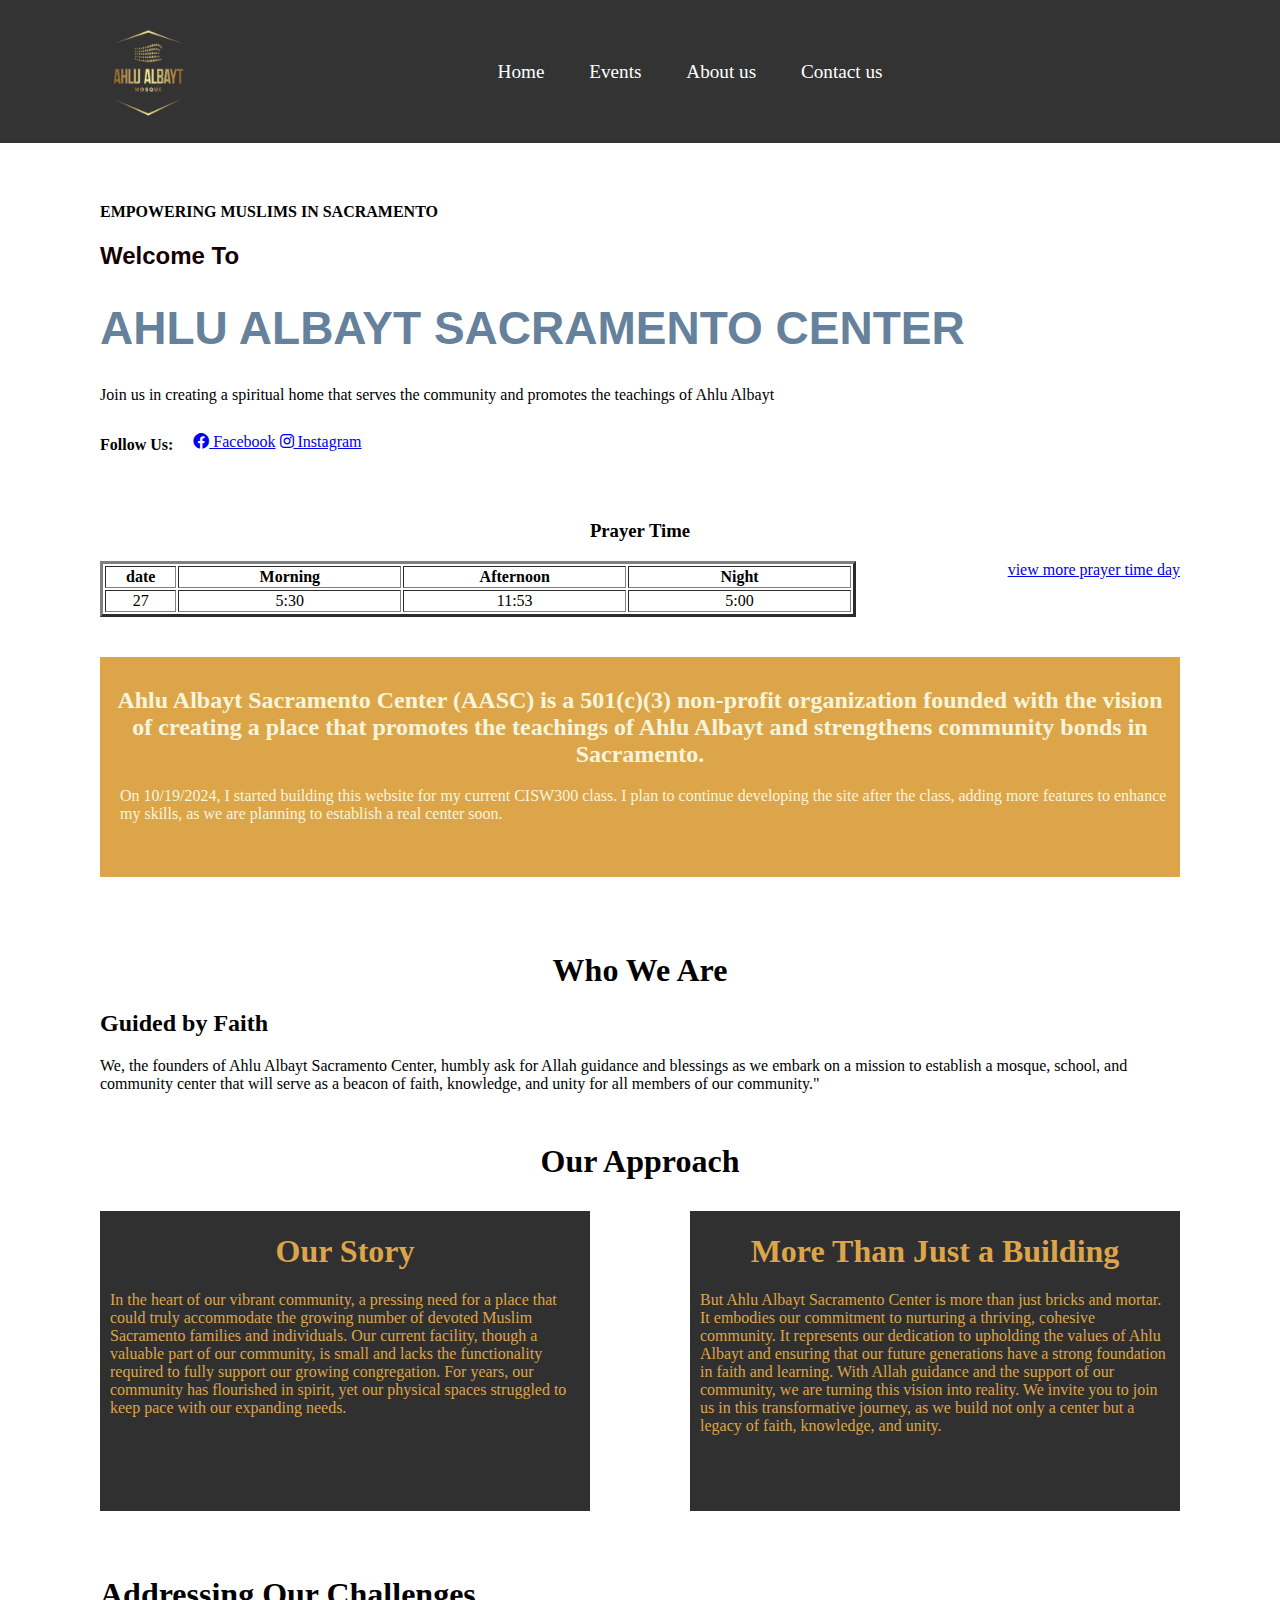
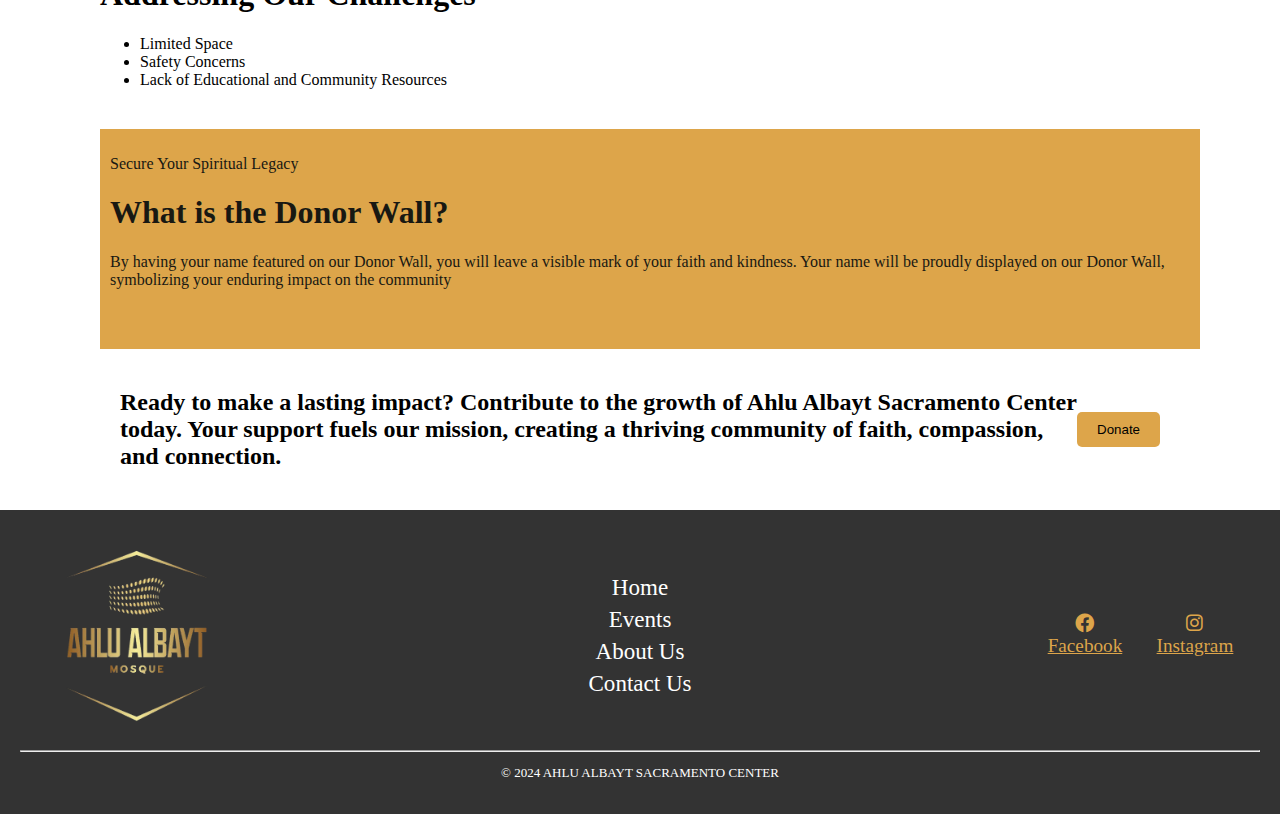
==== index.html @ 254f3879 "init" ====
<!DOCTYPE html>
<html>
<head>
    <!-- this is the link for all social media icons  -->
    <link rel="stylesheet" href="https://cdnjs.cloudflare.com/ajax/libs/font-awesome/6.0.0-beta3/css/all.min.css">

    <link rel="stylesheet" href="style.css">
</head >
<body style="margin: 0; padding: 0;">
    <header>
        <div style="display: flex; align-items: center; justify-content: space-between;padding: 10px 100px;">
            <img src="logo.png" alt="My Logo" id="logo">
            <nav style="flex: 1; display: flex; justify-content: center;">
                 <ul>
                    <li>
                        <a href="index.html"> Home </a>
                    </li>
                    <li>
                        <a href="event.html"> Events </a>
                    </li>
                    <li>
                        <a href="about.html"> About us </a>
                    </li>
                    <li>
                        <a href="contact.html"> Contact us</a>
                    </li>
                </ul>
            </nav>
        </div>
    </header>
    <main style="padding: 0px 100px;">
        <h4 style="margin-top: 60px; text-align: left;">EMPOWERING MUSLIMS IN SACRAMENTO</h4>
        <h2 style="color: rgb(20, 1, 1);font-family:'Franklin Gothic Medium', 'Arial Narrow', Arial, sans-serif" > 
            Welcome To</h2>
        <h1 style="color: rgb(101, 129, 156);font-family: 'Franklin Gothic Medium', 'Arial Narrow', Arial, sans-serif; font-size: 46px;" > 
           AHLU ALBAYT SACRAMENTO CENTER</h1>
        <div>
            <div>
                <p>Join us in creating a spiritual home that serves the community and promotes the teachings of Ahlu Albayt</p>
                <div style="display: flex; flex-direction: row;">
                    <p><strong>Follow Us:</strong></p>
                    <div style="margin-top: 13px; margin-left: 20px;">
                        <a href="https://www.facebook.com/"><i class="fab fa-facebook"></i> Facebook</a>
                        <a href="https://www.instagram.com/"><i class="fab fa-instagram"></i> Instagram</a>
                    </div>
                </div>
            </div>

            <div>
                <h3 style="text-align:center; margin-top: 50px;">Prayer Time</h3>

                <div style="display: flex; flex-direction: row; justify-content: space-between;">
                    <table border="3">
                        <tr>
                            <th style="width: 10px;">date</th>
                            <th>Morning</th>
                            <th>Afternoon</th>
                            <th>Night</th>  
                        </tr>
                        <tr>
                            <td>27</td>
                            <td>5:30</td>
                            <td>11:53</td>
                            <td>5:00</td>
                        </tr>
                    
                    </table>
                    <a href="prayer_time.html">view more prayer time day</a>
                </div>
            </div>

            <div style="display: flex;justify-content: space-between;">
                <div id="mydiv">
                    <h2 style="text-align: center;">
                        Ahlu Albayt Sacramento Center (AASC) is a 501(c)(3) non-profit organization founded with the vision of creating a place that promotes the teachings of Ahlu Albayt and strengthens community bonds in Sacramento.
                    </h2>
                    <p style="margin: 0px 0px 90px 10px;">
                        On 10/19/2024, I started building this website for my current CISW300 class. I plan to continue developing the site after the class, adding more features to enhance my skills, as we are planning to establish a real center soon.
                    </p>
                </div>
            </div>
            <div style="margin-top: 60px;">
                <div>
                    <h1 style="text-align: center;">Who We Are</h1>
                </div>
                <div>
                    <h2> Guided by Faith</h2> 
                    <p>We, the founders of Ahlu Albayt Sacramento Center, humbly ask for Allah guidance and blessings as we embark on a mission to establish a mosque, school, and community center that will serve as a beacon of faith, knowledge, and unity for all members of our community."</p>
                </div>
            </div>
            <div style="margin-top: 50px; margin-bottom: 50px;">
                <div>
                    <h1 style="text-align: center;">Our Approach</h1>
                </div>
                <div style="display: flex; flex-direction: row;">
                <div id="mydiv2">
                  <h1 style="text-align: center;">Our Story</h1>
                  <p style="margin: 10px;">In the heart of our vibrant community, a pressing need for a place that could truly accommodate the growing number of devoted Muslim Sacramento families and individuals. Our current facility, though a valuable part of our community, is small and lacks the functionality required to fully support our growing congregation. For years, our community has flourished in spirit, yet our physical spaces struggled to keep pace with our expanding needs.</p>
                </div>
                <div id="mydiv3">
                    <h1 style="text-align: center;">More Than Just a Building</h1>
                    <p style="margin: 10px;">
                        But Ahlu Albayt Sacramento Center is more than just bricks and mortar. It embodies our commitment to nurturing a thriving, cohesive community. It represents our dedication to upholding the values of Ahlu Albayt and ensuring that our future generations have a strong foundation in faith and learning.
                        With Allah guidance and the support of our community, we are turning this vision into reality. We invite you to join us in this transformative journey, as we build not only a center but a legacy of faith, knowledge, and unity.
                    </p>
                </div>
                </div>
            </div>
            <div>
                <h1>Addressing Our Challenges</h1>
                <ul>
                    <li>
                        Limited Space
                    </li>
                    <li>
                        Safety Concerns
                    </li>
                    <li>
                        Lack of Educational and Community Resources
                    </li>
                </ul>
            </div>
            <div id="mydiv4">
                <p>Secure Your Spiritual Legacy</p>
                <h1>What is the Donor Wall?</h1>
                <p>By having your name featured on our Donor Wall, you will leave a visible mark of your faith and kindness. Your name will be proudly displayed on our Donor Wall, symbolizing your enduring impact on the community</p>
            </div>
            <div id="mydiv5">
                <h2>Ready to make a lasting impact? Contribute to the growth of Ahlu Albayt Sacramento Center today. Your support fuels our mission, creating a thriving community of faith, compassion, and connection.
                </h2>
                <button onclick="alert('Donation Page - Comming Soon')">Donate</button>
            </div>
        </div>
    </main>
    <footer style="padding: 20px;">
        <div id="footer-container">
            
            <!-- Left: Footer Text -->
            <div id="footer-text">
                <img src="logo.png" alt="My Logo" id="footer-logo">
                <!-- <p>&copy; 2024 AHLU ALBAYT SACRAMENTO CENTER</p> -->
            </div>
    
            <!-- Center: Footer Links -->
            <nav id="footer-links">
                <ul>
                    <li><a href="index.html">Home</a></li>
                    <li><a href="event.html">Events</a></li>
                    <li><a href="about.html">About Us</a></li>
                    <li><a href="contact.html">Contact Us</a></li>
                </ul>
            </nav>
    
            <!-- Right: Social Media Links -->
            <div id="footer-social">
                <a style="color:  #dda54a;" href="https://www.facebook.com/"><i class="fab fa-facebook"></i> Facebook</a>
                <a style="color:  #dda54a;" href="https://www.instagram.com/"><i class="fab fa-instagram"></i> Instagram</a>
            </div>
 
        </div>
        <hr>
        <p style="font-size: small;">&copy; 2024 AHLU ALBAYT SACRAMENTO CENTER</p>
    </footer>
</body>
</html>
---- style.css ----
header {
    text-align: center;
    background: #333;
    color: #fff;
    padding: 10px 0;
}
nav ul{
    list-style-type: none;
    padding: 0;
}
nav ul li{
    display: inline;
    margin: 0 20px;
}
nav ul li a {
    color: #fff;
    text-decoration: none;
    font-size:larger;
}
footer {
    text-align: center;
    padding: 10px 0;
    background: #333;
    color: #fff;
    font-size:larger;
}
#mydiv{
    background-color: #dda54a;
    color: beige;
    margin-top: 40px;
    margin-bottom: 15px;
    padding: 10px;
    width: 100%;
    height: 200px;

}
table {
    width: 70%;
    height: 40%;
}
th {
    width: 100px;
    text-align: center;
}
td {
    text-align: center;
    vertical-align: top;
}
#mydiv2{
    background-color: rgba(0, 0, 0, 0.81);
    color: #dda54a ;
    margin-top: 10px;
    margin-bottom: 15px;
    margin-right: 50px;
    width: 50%;
    height: 300px;
}
#mydiv3 {
    background-color: rgba(0, 0, 0, 0.81);
    color: #dda54a ;
    margin-top: 10px;
    margin-bottom: 15px;
    margin-left: 50px;
    width: 50%;
    height: 300px
}
#mydiv4{
    background-color: #dda54a ;
    color: rgb(24, 24, 18);
    margin-top: 40px;
    margin-bottom: 15px;
    margin-left: 0px;
    padding: 10px;
    width: 100%;
    height: 200px
}
#mydiv5 {
    display: flex;
    align-items: center; /* Vertically center */
    justify-content: space-between; /* Adjust as needed */
    margin: 20px; /* Add some margin */
}
button {
    padding: 10px 20px;
    background-color: #dda54a ;
    color: black;
    border: none;
    border-radius: 5px;
    cursor: pointer;
}
#footer-container {
    display: flex;
    justify-content: space-between;
    align-items: center;
    max-width: 1200px;
    margin: 0 auto;
}
#footer-text {
    text-align: left;
}
#footer-links {
    flex: 4;
    display: flex;
    justify-content: center;
}
#footer-links ul {
    display: flex; /* Display links in a row */
    gap: 5px;
    flex-direction: column;
    list-style: none;
}
#footer-social {
    flex: 1;
    display: flex;
    justify-content: flex-end;
    gap: 20px;
}
#logo {
    width: 100px;
    height: auto;
}
#footer-logo {
    width: 200px;
    height: auto;
}
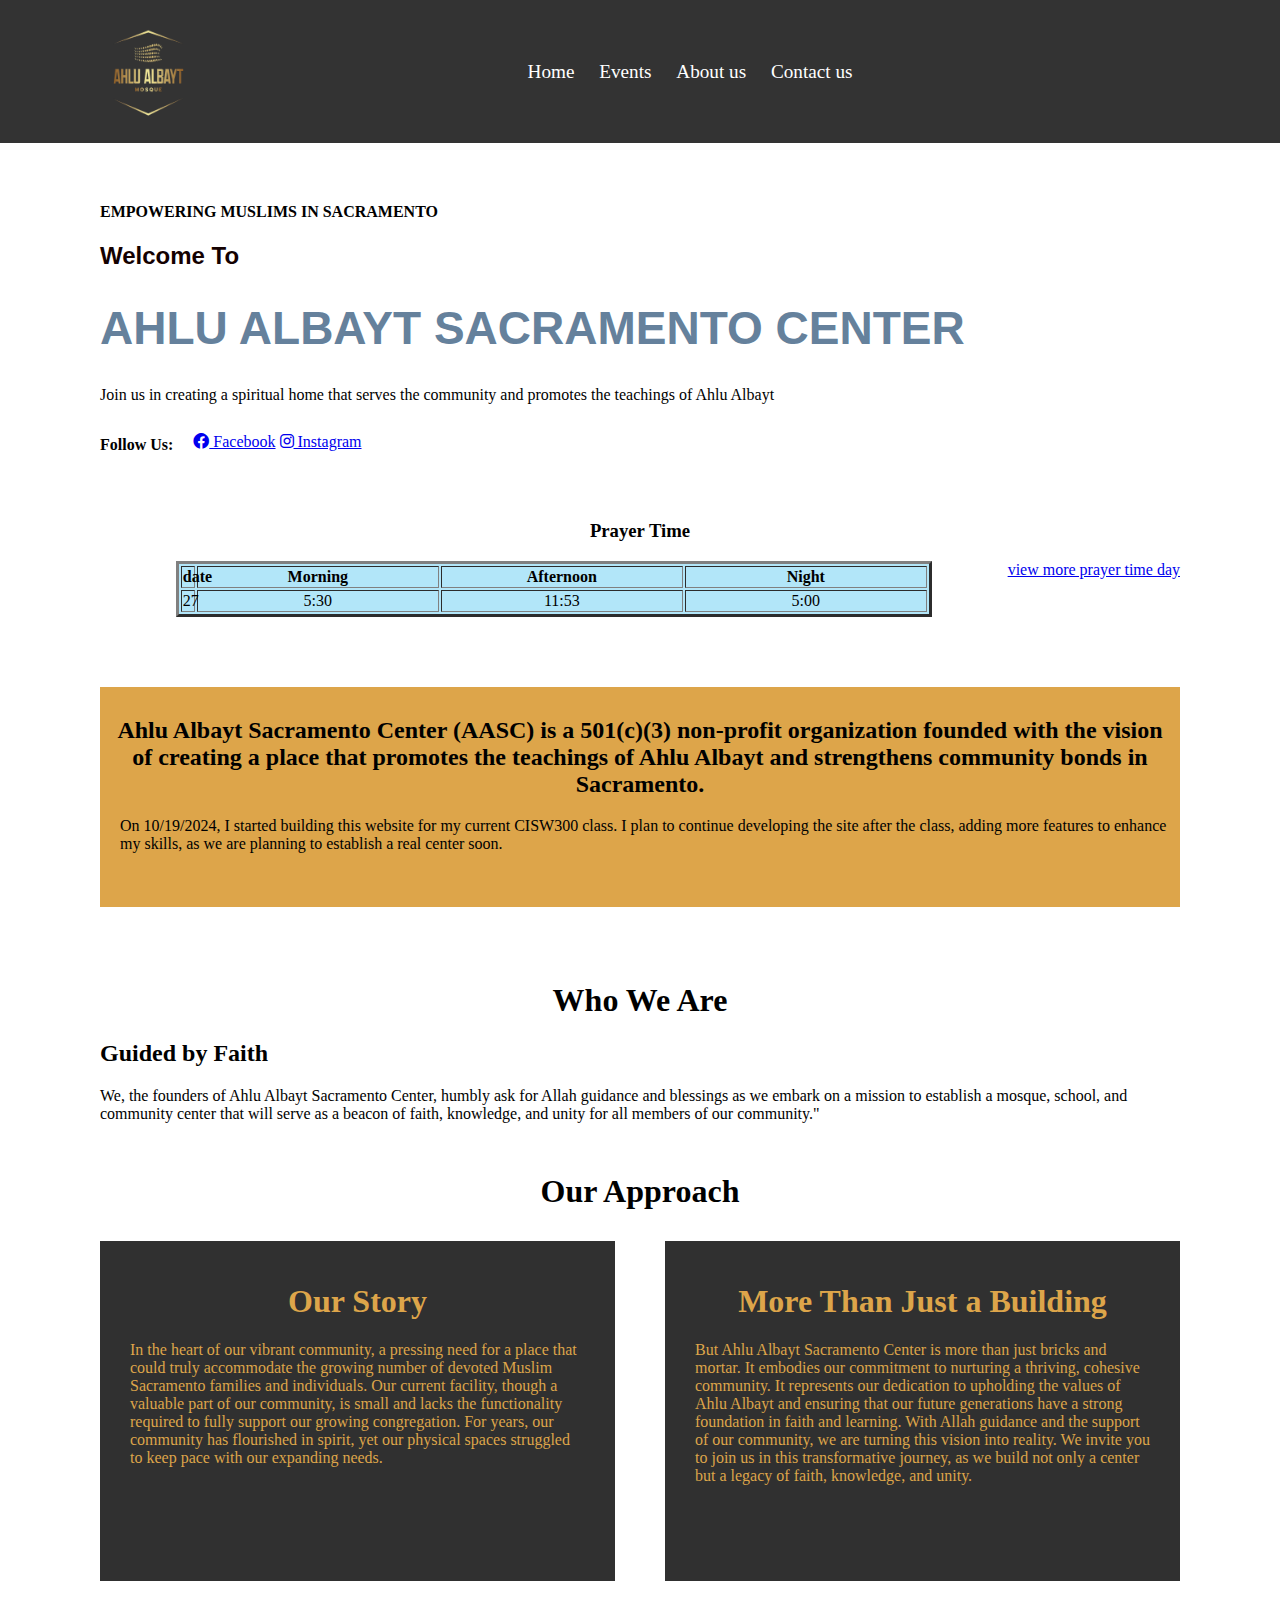
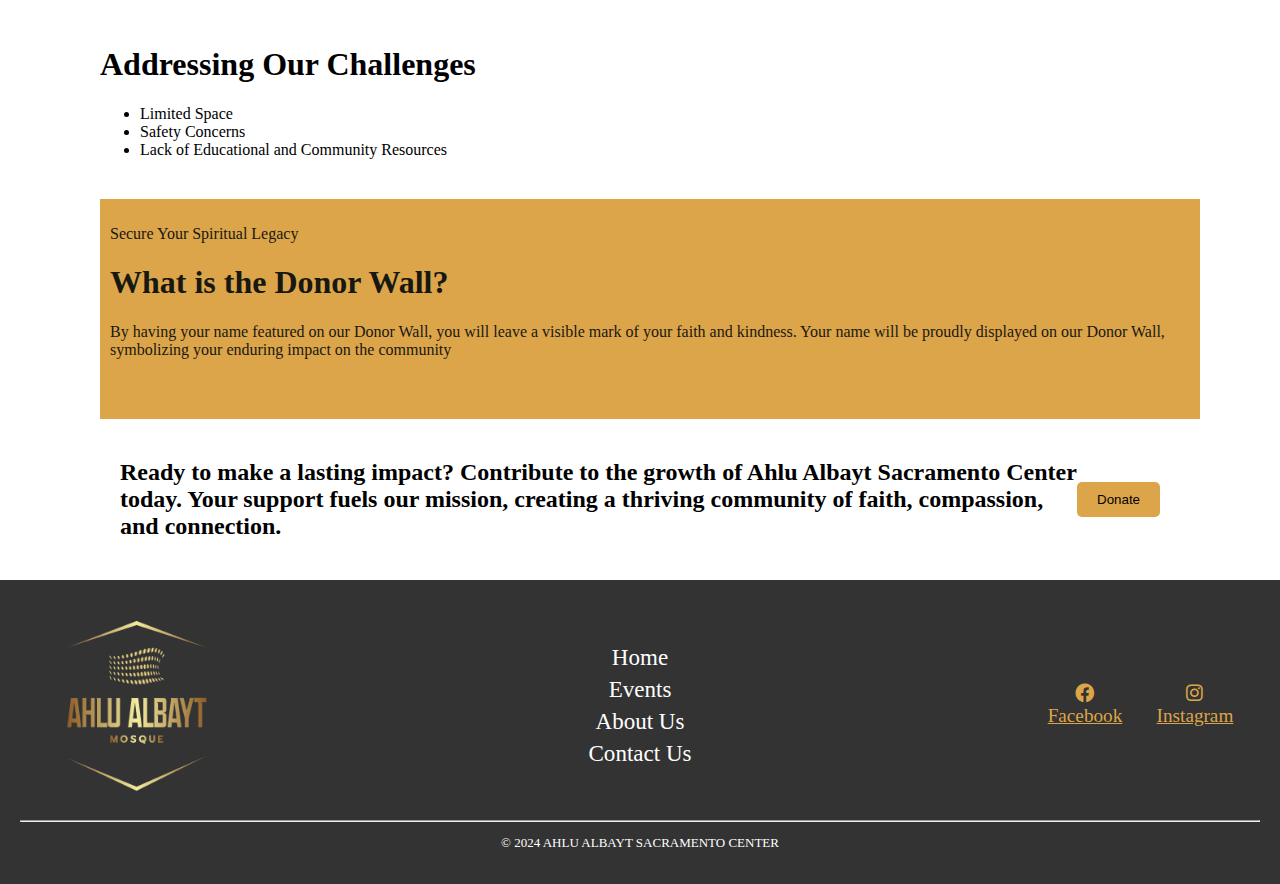
==== commit 7e638ce1: "debug: move all css into style.css" ====
--- a/index.html
+++ b/index.html
@@ -3,7 +3,6 @@
 <head>
     <!-- this is the link for all social media icons  -->
     <link rel="stylesheet" href="https://cdnjs.cloudflare.com/ajax/libs/font-awesome/6.0.0-beta3/css/all.min.css">
-
     <link rel="stylesheet" href="style.css">
 </head >
 <body style="margin: 0; padding: 0;">
--- a/style.css
+++ b/style.css
@@ -4,90 +4,94 @@
     color: #fff;
     padding: 10px 0;
 }
-nav ul{
+
+nav ul {
     list-style-type: none;
     padding: 0;
 }
-nav ul li{
+
+nav ul li {
     display: inline;
-    margin: 0 20px;
-}
+    margin: 0 10px;
+}
+
 nav ul li a {
     color: #fff;
     text-decoration: none;
-    font-size:larger;
-}
+    font-size: larger;
+}
+
 footer {
     text-align: center;
     padding: 10px 0;
     background: #333;
     color: #fff;
-    font-size:larger;
-}
-#mydiv{
+    font-size: larger;
+}
+
+#mydiv, #mydiv4 {
     background-color: #dda54a;
-    color: beige;
     margin-top: 40px;
     margin-bottom: 15px;
     padding: 10px;
     width: 100%;
     height: 200px;
-
-}
+}
+
+#mydiv4 {
+    color: rgb(24, 24, 18);
+}
+
 table {
     width: 70%;
     height: 40%;
-}
-th {
-    width: 100px;
-    text-align: center;
-}
-td {
+    margin-bottom: 30px;
+    margin-left: auto;
+    margin-right: auto;
+    background-color: rgba(138, 217, 246, 0.656);
+    table-layout: fixed;
+}
+
+th, td {
     text-align: center;
     vertical-align: top;
 }
-#mydiv2{
+
+#mydiv2, #mydiv3, #mydiv6, #mydiv7 {
     background-color: rgba(0, 0, 0, 0.81);
-    color: #dda54a ;
+    color: #dda54a;
     margin-top: 10px;
     margin-bottom: 15px;
-    margin-right: 50px;
     width: 50%;
     height: 300px;
-}
+    padding: 20px;
+}
+
 #mydiv3 {
-    background-color: rgba(0, 0, 0, 0.81);
-    color: #dda54a ;
-    margin-top: 10px;
-    margin-bottom: 15px;
     margin-left: 50px;
-    width: 50%;
-    height: 300px
-}
-#mydiv4{
-    background-color: #dda54a ;
-    color: rgb(24, 24, 18);
-    margin-top: 40px;
-    margin-bottom: 15px;
-    margin-left: 0px;
-    padding: 10px;
-    width: 100%;
-    height: 200px
-}
-#mydiv5 {
-    display: flex;
-    align-items: center; /* Vertically center */
-    justify-content: space-between; /* Adjust as needed */
-    margin: 20px; /* Add some margin */
-}
+}
+
+#mydiv5, #mydiv8 {
+    display: flex;
+    align-items: center;
+    justify-content: space-between;
+    margin: 20px;
+}
+
+#mydiv8 {
+    padding: 0 100px;
+    margin-bottom: 80px;
+}
+
 button {
     padding: 10px 20px;
-    background-color: #dda54a ;
+    background-color: #dda54a;
     color: black;
     border: none;
     border-radius: 5px;
     cursor: pointer;
 }
+
 #footer-container {
     display: flex;
     justify-content: space-between;
@@ -95,32 +99,150 @@
     max-width: 1200px;
     margin: 0 auto;
 }
+
 #footer-text {
     text-align: left;
 }
+
 #footer-links {
     flex: 4;
     display: flex;
     justify-content: center;
 }
+
 #footer-links ul {
-    display: flex; /* Display links in a row */
+    display: flex;
     gap: 5px;
     flex-direction: column;
     list-style: none;
 }
+
 #footer-social {
     flex: 1;
     display: flex;
     justify-content: flex-end;
     gap: 20px;
 }
+
+#logo, #footer-logo {
+    height: auto;
+}
+
 #logo {
     width: 100px;
-    height: auto;
-}
+}
+
 #footer-logo {
     width: 200px;
+}
+
+#div1, #div2, #div3, #div4 {
+    display: flex;
+    flex-direction: row;
+    gap: 10px;
+    padding: 10px;
+    background-color: bisque;
+    margin-bottom: 20px;
+}
+
+#section {
+    flex: 1;
+    text-align: center;
+    padding: 20px;
+    font-weight: bold;
+    color: rgb(22, 104, 146);
+}
+
+#section img {
+    width: 300px;
     height: auto;
-}
-
+    border-radius: 8px;
+}
+
+#contact {
+    display: flex;
+    flex-direction: row;
+    color: darkblue;
+    justify-content: space-between;
+    margin: 0 70px;
+}
+
+#contact-form {
+    max-width: 400px;
+    margin: 20px;
+    flex: 1;
+}
+
+#contact-form p {
+    margin: 5px 0;
+}
+
+#contact-form input, #contact-form textarea {
+    width: 100%;
+    padding: 8px;
+    margin: 8px 0;
+    border: 1px solid #ccc;
+    border-radius: 4px;
+}
+
+#contact-form textarea {
+    height: 150px;
+}
+
+#contact-form button {
+    margin-top: 20px;
+    padding: 10px 20px;
+    background-color: #9f9524;
+    color: #fff;
+    border: none;
+    border-radius: 4px;
+    cursor: pointer;
+}
+
+#contact-form button:hover {
+    background-color: #555;
+}
+
+#map {
+    margin: 20px auto;
+    width: 90%;
+    max-width: 600px;
+    flex: 1;
+    margin-top: 90px;
+}
+
+#info {
+    display: flex;
+    justify-content: space-between;
+    align-items: flex-start;
+    gap: 20px;
+}
+
+#icon {
+    width: 100px;
+    height: 100px;
+    border-radius: 50%;
+    background-color: #d3d3d3;
+    display: flex;
+    align-items: center;
+    justify-content: center;
+    font-size: 50px;
+    color: #000;
+}
+
+#top {
+    display: flex;
+    flex-direction: row;
+    margin-top: 30px;
+    background-color: white;
+    justify-content: space-between;
+    height: 100px;
+}
+
+#div-icon {
+    display: flex;
+    flex-direction: row;
+    gap: 20px;
+    margin-top: -14px;
+    margin-right: 100px;
+}
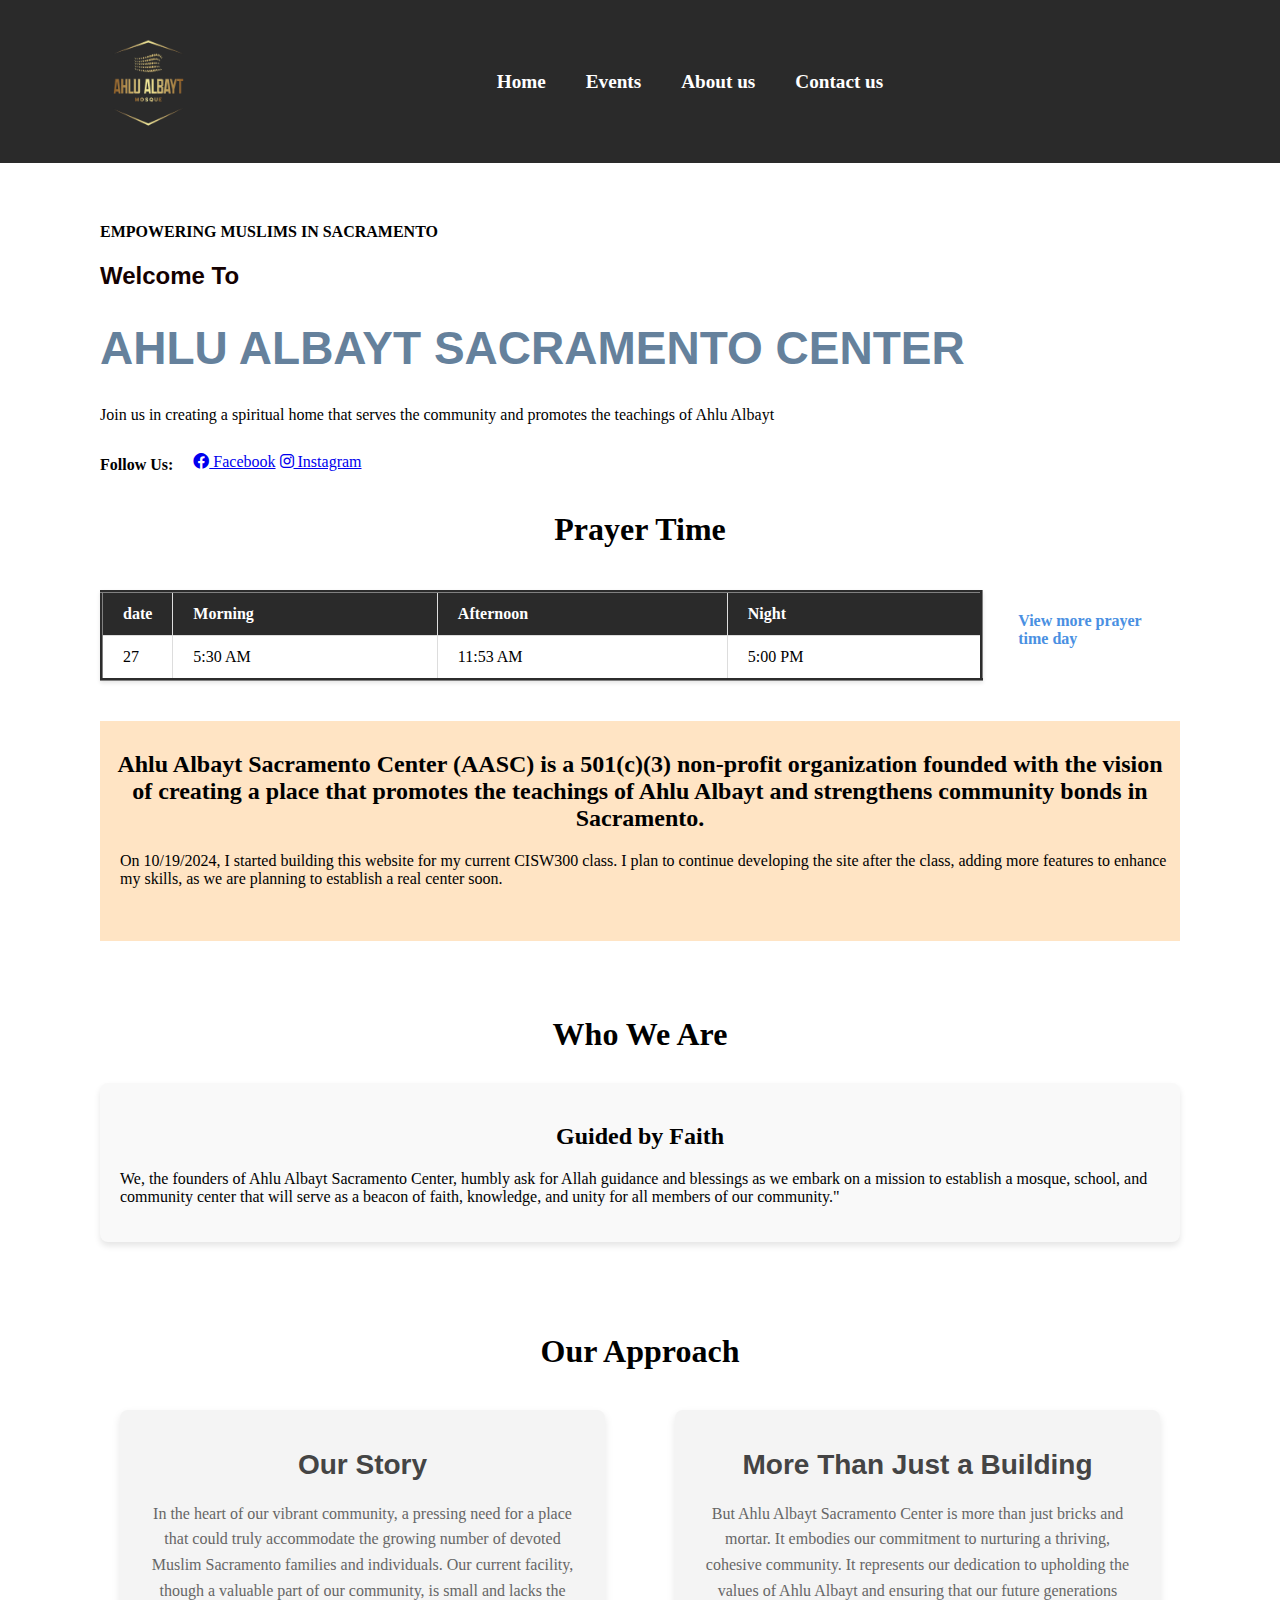
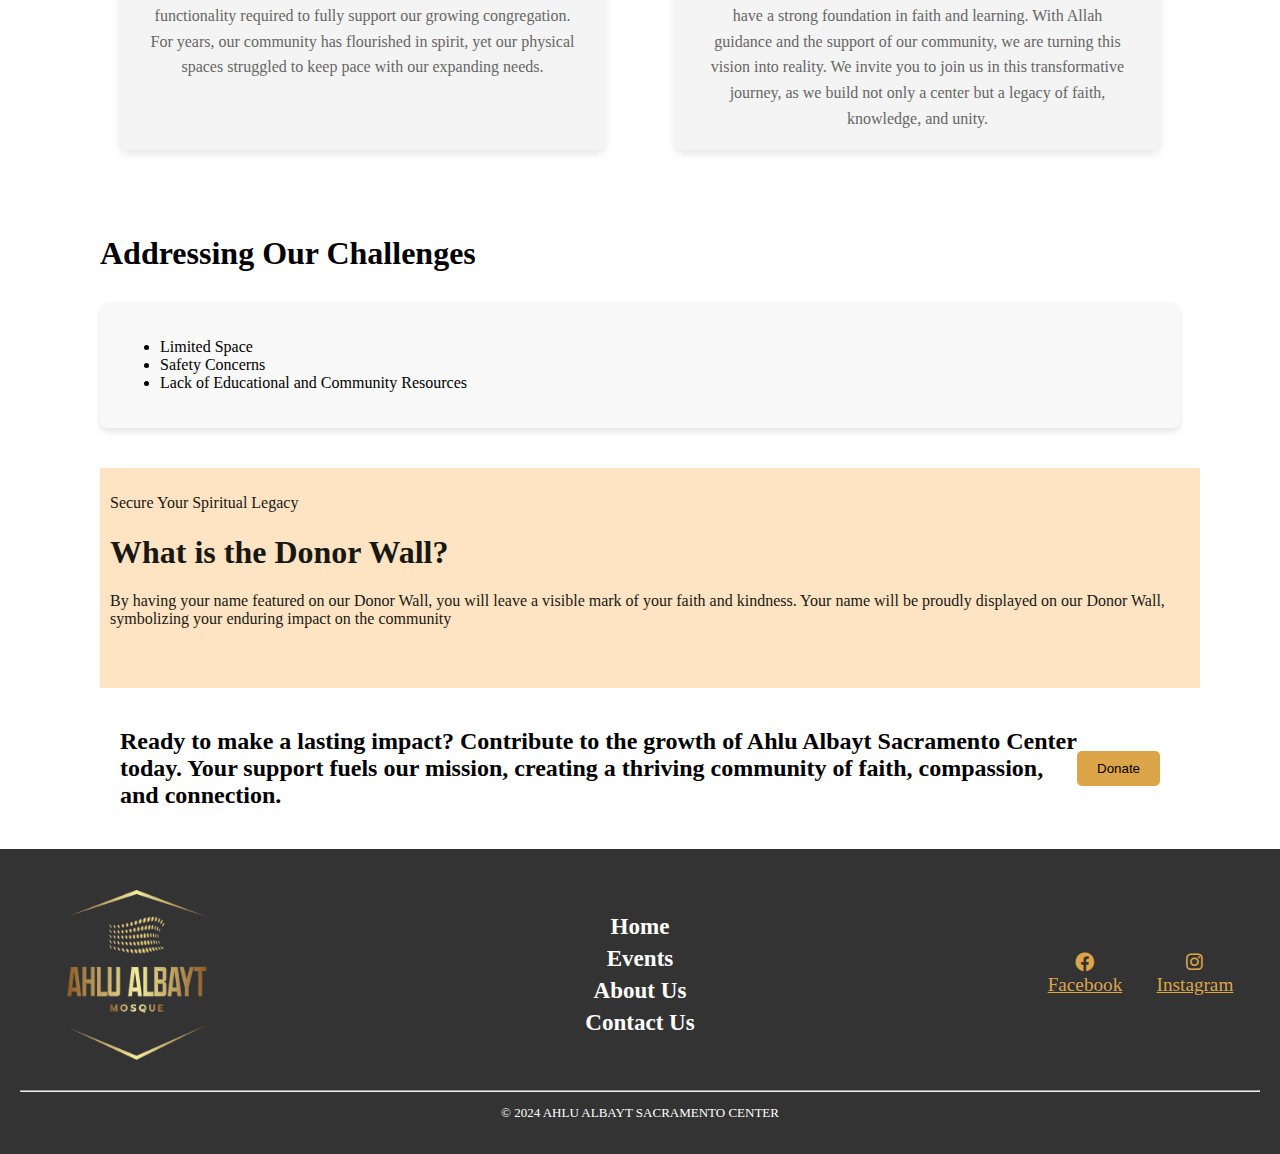
==== commit 639350ab: "made some changes to CSS" ====
--- a/index.html
+++ b/index.html
@@ -46,7 +46,7 @@
             </div>
 
             <div>
-                <h3 style="text-align:center; margin-top: 50px;">Prayer Time</h3>
+                <h1 style="text-align: center;">Prayer Time</h1>
 
                 <div style="display: flex; flex-direction: row; justify-content: space-between;">
                     <table border="3">
@@ -58,13 +58,16 @@
                         </tr>
                         <tr>
                             <td>27</td>
-                            <td>5:30</td>
-                            <td>11:53</td>
-                            <td>5:00</td>
+                            <td>5:30 AM</td>
+                            <td>11:53 AM</td>
+                            <td>5:00 PM</td>
                         </tr>
                     
                     </table>
-                    <a href="prayer_time.html">view more prayer time day</a>
+                    <div style="display: flex; flex-direction: column; justify-content: center; align-items: flex-start; padding-left: 20px;">
+                        <a href="prayer_time.html" id="view-more-link">View more prayer time day</a>
+                    </div>
+                    <!-- <a is="view-more-link" href="prayer_time.html">view more prayer time day</a> -->
                 </div>
             </div>
 
@@ -82,16 +85,16 @@
                 <div>
                     <h1 style="text-align: center;">Who We Are</h1>
                 </div>
-                <div>
-                    <h2> Guided by Faith</h2> 
+                <div id="faith">
+                    <h2 style="text-align: center;"> Guided by Faith</h2> 
                     <p>We, the founders of Ahlu Albayt Sacramento Center, humbly ask for Allah guidance and blessings as we embark on a mission to establish a mosque, school, and community center that will serve as a beacon of faith, knowledge, and unity for all members of our community."</p>
                 </div>
             </div>
-            <div style="margin-top: 50px; margin-bottom: 50px;">
+            <div style="margin-top: 50px; margin-bottom: 50px; text-align: center; padding: 20px;">
                 <div>
                     <h1 style="text-align: center;">Our Approach</h1>
                 </div>
-                <div style="display: flex; flex-direction: row;">
+                <div style="display: flex; flex-direction: row; justify-content: space-between; gap: 20px; margin-top: 30px;">
                 <div id="mydiv2">
                   <h1 style="text-align: center;">Our Story</h1>
                   <p style="margin: 10px;">In the heart of our vibrant community, a pressing need for a place that could truly accommodate the growing number of devoted Muslim Sacramento families and individuals. Our current facility, though a valuable part of our community, is small and lacks the functionality required to fully support our growing congregation. For years, our community has flourished in spirit, yet our physical spaces struggled to keep pace with our expanding needs.</p>
@@ -107,17 +110,19 @@
             </div>
             <div>
                 <h1>Addressing Our Challenges</h1>
-                <ul>
-                    <li>
-                        Limited Space
-                    </li>
-                    <li>
-                        Safety Concerns
-                    </li>
-                    <li>
-                        Lack of Educational and Community Resources
-                    </li>
-                </ul>
+                <div id="adress-challenges">
+                    <ul>
+                        <li>
+                            Limited Space
+                        </li>
+                        <li>
+                            Safety Concerns
+                        </li>
+                        <li>
+                            Lack of Educational and Community Resources
+                        </li>
+                    </ul>
+                </div>
             </div>
             <div id="mydiv4">
                 <p>Secure Your Spiritual Legacy</p>
--- a/style.css
+++ b/style.css
@@ -1,11 +1,12 @@
 header {
-    text-align: center;
-    background: #333;
-    color: #fff;
-    padding: 10px 0;
+    background-color: #2a2a2a;
+    padding: 20px 0;
 }
 
 nav ul {
+    display: flex;
+    gap: 20px;
+    justify-content: center;
     list-style-type: none;
     padding: 0;
 }
@@ -19,6 +20,18 @@
     color: #fff;
     text-decoration: none;
     font-size: larger;
+}
+
+nav a {
+    color: #fff;
+    text-decoration: none;
+    font-size: 18px;
+    font-weight: bold;
+    transition: color 0.3s ease;
+}
+
+nav a:hover {
+    color: #f4a300;
 }
 
 footer {
@@ -30,7 +43,7 @@
 }
 
 #mydiv, #mydiv4 {
-    background-color: #dda54a;
+    background-color: bisque;
     margin-top: 40px;
     margin-bottom: 15px;
     padding: 10px;
@@ -42,7 +55,7 @@
     color: rgb(24, 24, 18);
 }
 
-table {
+#prayer-table {
     width: 70%;
     height: 40%;
     margin-bottom: 30px;
@@ -52,13 +65,52 @@
     table-layout: fixed;
 }
 
-th, td {
+#prayer-table th, #prayer-table td {
     text-align: center;
     vertical-align: top;
 }
 
+table {
+    width: 100%;
+    border-collapse: collapse;
+    margin-top: 20px;
+    box-shadow: 0 2px 4px rgba(0, 0, 0, 0.1);
+}
+
+th, td {
+    text-align: left;
+    padding: 12px 20px;
+    border: 1px solid #ddd;
+}
+
+th {
+    background-color: #2a2a2a;
+    color: white;
+}
+
+tr:hover {
+    background-color: #f1f1f1; /* Highlight row on hover */
+}
+
+#view-more-link {
+    color: #4a90e2; 
+    font-size: 16px;
+    text-decoration: none;
+    font-weight: bold;
+    margin-top: 10px;
+    display: inline-block;
+    padding: 8px 15px;
+    border-radius: 5px;
+    transition: background-color 0.3s ease, color 0.3s ease;
+}
+
+#view-more-link:hover {
+    background-color: #f0f0f0;
+    color: #ff5722; /* Orange on hover */
+}
+
 #mydiv2, #mydiv3, #mydiv6, #mydiv7 {
-    background-color: rgba(0, 0, 0, 0.81);
+    background-color:#f4f4f4;
     color: #dda54a;
     margin-top: 10px;
     margin-bottom: 15px;
@@ -159,63 +211,83 @@
     border-radius: 8px;
 }
 
-#contact {
-    display: flex;
-    flex-direction: row;
-    color: darkblue;
-    justify-content: space-between;
-    margin: 0 70px;
-}
-
 #contact-form {
-    max-width: 400px;
-    margin: 20px;
+    max-width: 50%; /* Keeps the form from being too wide */
     flex: 1;
+    background: #f9f9f9;
+    padding: 20px;
+    border-radius: 10px;
+    box-shadow: 0px 4px 15px rgba(0, 0, 0, 0.1); /* Adds subtle shadow */
+}
+
+#contact-form h1 {
+    font-size: 28px;
+    margin-bottom: 15px;
+    color: #333;
+    font-weight: bold;
 }
 
 #contact-form p {
-    margin: 5px 0;
-}
-
-#contact-form input, #contact-form textarea {
-    width: 100%;
-    padding: 8px;
-    margin: 8px 0;
+    margin-bottom: 15px;
+    font-size: 16px;
+    color: #666;
+}
+
+#contact-form input,
+#contact-form textarea {
+    width: 100%;
+    padding: 15px;
+    margin-bottom: 10px;
     border: 1px solid #ccc;
-    border-radius: 4px;
-}
-
-#contact-form textarea {
-    height: 150px;
+    border-radius: 5px;
+    font-size: 16px;
+    box-sizing: border-box; /* Ensures proper padding and width */
+}
+
+#contact-form input:focus,
+#contact-form textarea:focus {
+    border-color: #007BFF; /* Changes border color on focus */
+    outline: none;
 }
 
 #contact-form button {
-    margin-top: 20px;
-    padding: 10px 20px;
     background-color: #9f9524;
-    color: #fff;
+    color: white;
+    padding: 15px 25px;
+    font-size: 18px;
     border: none;
-    border-radius: 4px;
+    border-radius: 5px;
     cursor: pointer;
+    width: 100%;
+    transition: background-color 0.3s ease;
 }
 
 #contact-form button:hover {
-    background-color: #555;
+    background-color: #7a7417;
 }
 
 #map {
-    margin: 20px auto;
-    width: 90%;
-    max-width: 600px;
     flex: 1;
-    margin-top: 90px;
+    max-width: 50%; /* Keeps the map from being too wide */
+    height: 400px;
+    border-radius: 10px;
+    overflow: hidden;
+    box-shadow: 0px 4px 15px rgba(0, 0, 0, 0.1); /* Adds subtle shadow */
+}
+
+iframe {
+    width: 100%;
+    height: 100%;
+    border: none;
 }
 
 #info {
     display: flex;
     justify-content: space-between;
     align-items: flex-start;
-    gap: 20px;
+    gap: 30px;
+    padding: 20px;
+    flex-wrap: wrap; /* Allows responsiveness */
 }
 
 #icon {
@@ -246,3 +318,76 @@
     margin-top: -14px;
     margin-right: 100px;
 }
+
+#contact {
+    display: flex;
+    flex-direction: row;
+    justify-content: space-between;
+    gap: 15px;
+    padding: 25px;
+    font-size: 18px;
+    color: #333;
+}
+
+#contact p {
+    display: flex;
+    flex-direction: row;
+    align-items: center;
+    gap: 10px;
+    margin: 0;
+}
+
+
+#contact strong {
+    font-weight: bold;
+    color: #444;
+}
+
+#contact span {
+    color: #777;
+}
+
+#contact span#location {
+    color: white;
+}
+
+#contact span#email {
+    color: white; 
+}
+
+#contact span#phone {
+    font-style: italic;
+    color: white; 
+}
+
+
+#mydiv2, #mydiv3 {
+    background-color: #f4f4f4;
+    padding: 20px;
+    border-radius: 8px;
+    box-shadow: 0 4px 8px rgba(0, 0, 0, 0.1);
+}
+
+#mydiv2 h1, #mydiv3 h1 {
+    font-size: 28px;
+    color: #444;
+    font-family: 'Arial';
+    margin-bottom: 20px;
+}
+
+#mydiv2 p, #mydiv3 p {
+    font-size: 16px;
+    line-height: 1.6;
+    color: #666; 
+    margin: 10px 0;
+    font-family: 'Georgia', serif;
+}
+
+#faith, #adress-challenges{
+    margin-top: 30px;
+    margin-bottom: 30px;
+    padding: 20px;
+    background-color: #f9f9f9; /* Light background for a clean look */
+    border-radius: 8px; /* Rounded corners */
+    box-shadow: 0 4px 6px rgba(0, 0, 0, 0.1); /* Subtle shadow for depth */
+}
